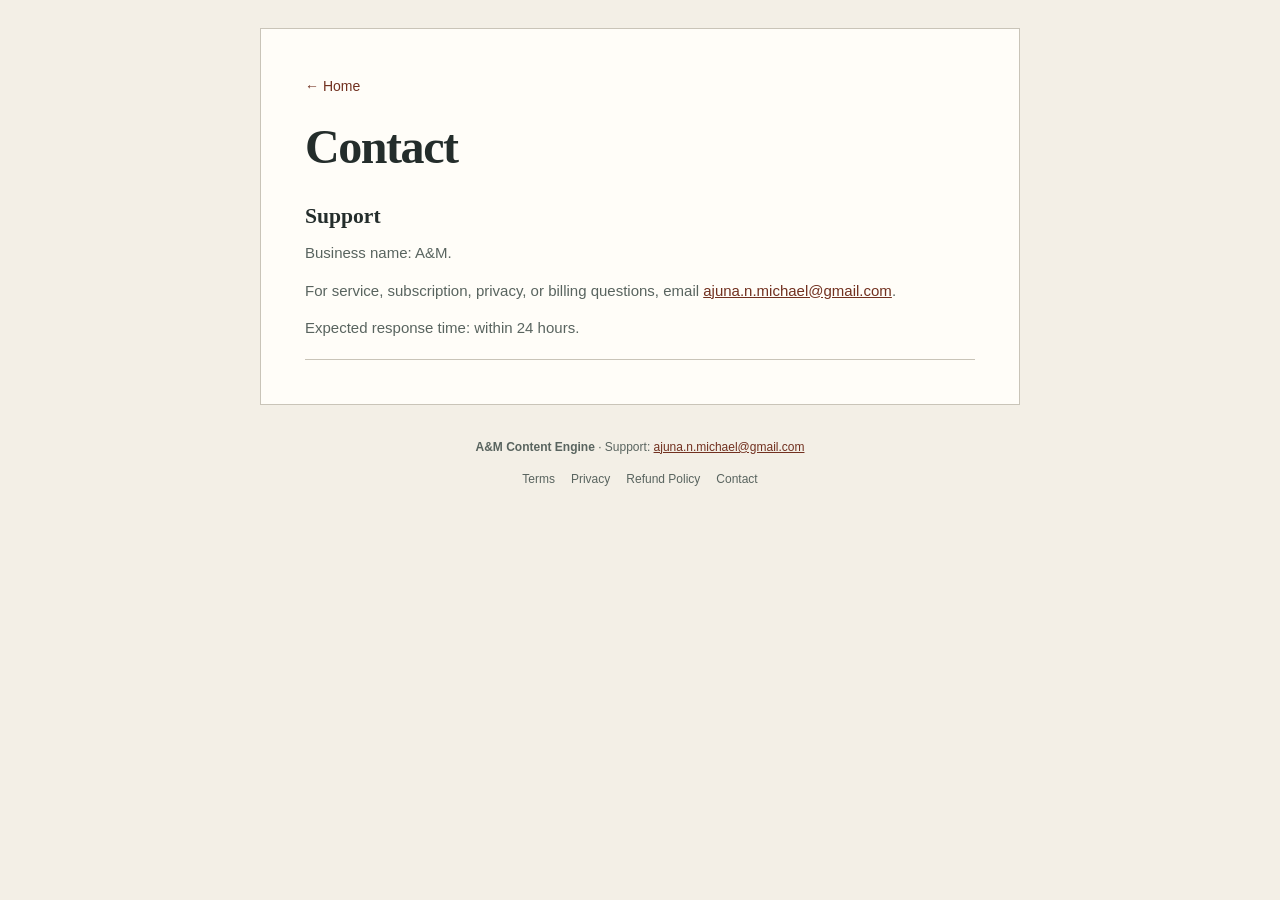
==== contact.html @ b71414fa "Update legal pages for AgentOS and match site theme" ====
<!DOCTYPE html>
<html lang="en">
<head>
  <meta charset="UTF-8">
  <meta name="viewport" content="width=device-width, initial-scale=1.0">
  <meta name="description" content="Contact A&amp;M for help with the service, subscriptions, privacy, or billing.">
  <title>Contact — A&amp;M Content Engine</title>
  <link rel="stylesheet" href="legal.css">
</head>
<body>
  <main>
    <a class="back" href="index.html">&larr; Home</a>
    <h1>Contact</h1>
    <section>
      <h2>Support</h2>
      <p>Business name: A&amp;M.</p>
      <p>For service, subscription, privacy, or billing questions, email <a href="mailto:ajuna.n.michael@gmail.com">ajuna.n.michael@gmail.com</a>.</p>
      <p>Expected response time: within 24 hours.</p>
    </section>
  </main>
  <footer class="site-footer">
    <p><strong>A&amp;M Content Engine</strong> &middot; Support: <a href="mailto:ajuna.n.michael@gmail.com">ajuna.n.michael@gmail.com</a></p>
    <nav class="footer-links" aria-label="Legal and support links"><a href="terms.html">Terms</a><a href="privacy.html">Privacy</a><a href="refunds.html">Refund Policy</a><a href="contact.html">Contact</a></nav>
  </footer>
</body>
</html>
---- legal.css ----
:root{--paper:#f3efe6;--surface:#fffdf8;--ink:#242d2b;--muted:#59645f;--accent:#9a422c;--accent-dark:#71301f;--line:#c9c4b8}
*{box-sizing:border-box}
html{scroll-behavior:smooth}
body{margin:0;padding:28px;background:var(--paper);color:var(--ink);font-family:"Trebuchet MS",Arial,sans-serif;min-height:100vh;line-height:1.6}
h1,h2{font-family:Georgia,"Times New Roman",serif}
main{max-width:760px;margin:0 auto;background:var(--surface);border:1px solid var(--line);padding:clamp(24px,5vw,44px)}
.back{display:inline-block;color:var(--accent-dark);font-size:14px;text-decoration:none;margin-bottom:24px}
.back:hover,.back:focus-visible{color:var(--accent);text-decoration:underline}
a{color:var(--accent-dark)}
a:focus-visible{outline:3px solid var(--accent);outline-offset:4px;border-radius:2px}
h1{font-size:clamp(2rem,5vw,3rem);line-height:1.1;margin:0 0 30px;letter-spacing:-.03em}
section{padding:0 0 18px;border-bottom:1px solid var(--line)}
section+section{padding-top:18px}
h2{font-size:1.35rem;line-height:1.2;margin:0 0 10px}
p{color:var(--muted);font-size:15px;line-height:1.7;margin:0 0 12px}
p:last-child{margin-bottom:0}
.site-footer{max-width:760px;margin:20px auto 0;padding:12px 0 8px;text-align:center;font-size:12px;color:var(--muted);line-height:1.8}
.site-footer p{font-size:12px;color:var(--muted)}
.footer-links{display:flex;flex-wrap:wrap;justify-content:center;gap:6px 16px;margin-top:8px}
.footer-links a{color:var(--muted);text-decoration:none}
.footer-links a:hover,.footer-links a:focus-visible{color:var(--accent-dark);text-decoration:underline}
@media(max-width:600px){body{padding:16px}main{padding:26px 20px}}
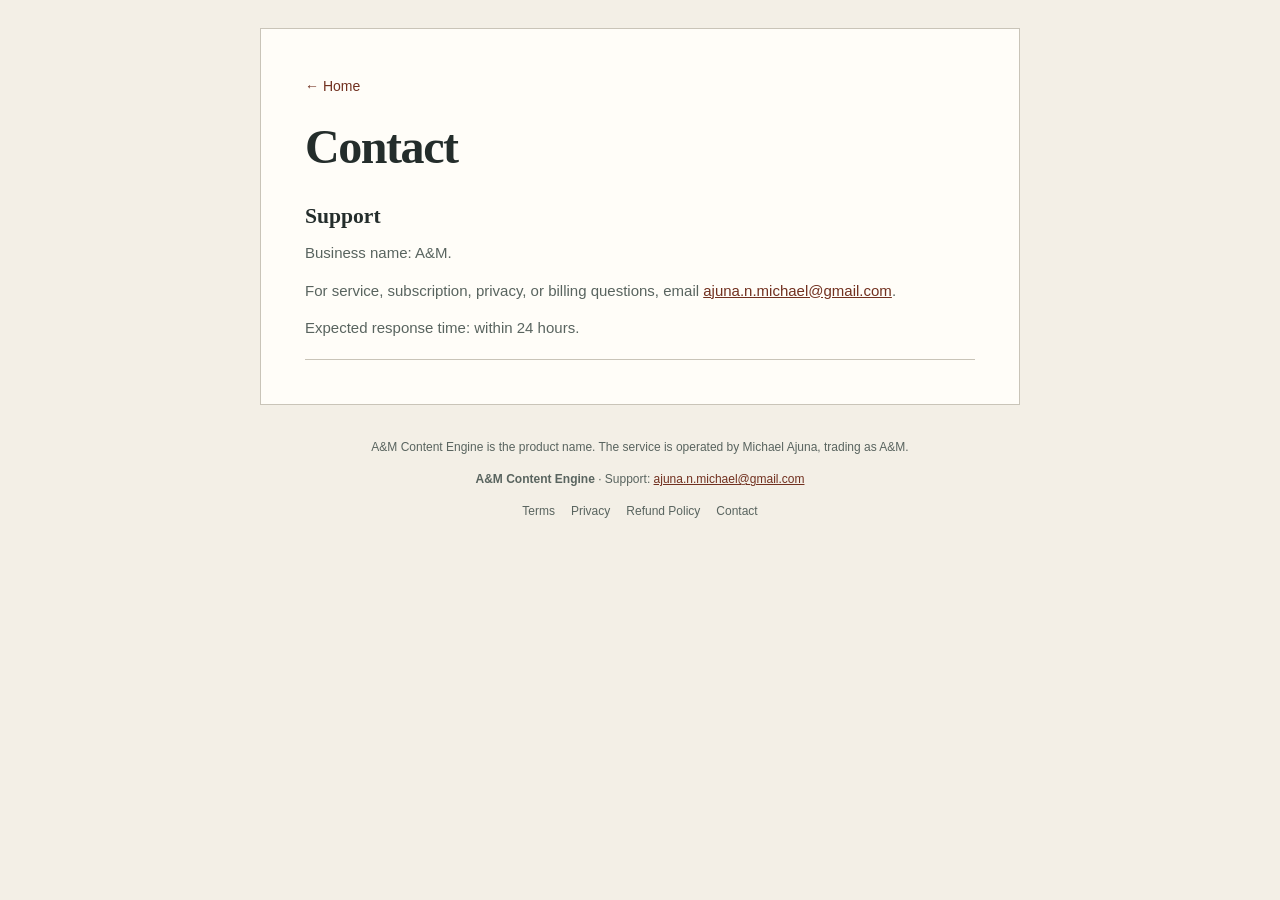
==== commit 0d47f222: "Name seller, fix AgentaOS spelling, explain cancellation, add post-payment steps and sample delivery" ====
--- a/contact.html
+++ b/contact.html
@@ -19,6 +19,7 @@
     </section>
   </main>
   <footer class="site-footer">
+    <p>A&amp;M Content Engine is the product name. The service is operated by Michael Ajuna, trading as A&amp;M.</p>
     <p><strong>A&amp;M Content Engine</strong> &middot; Support: <a href="mailto:ajuna.n.michael@gmail.com">ajuna.n.michael@gmail.com</a></p>
     <nav class="footer-links" aria-label="Legal and support links"><a href="terms.html">Terms</a><a href="privacy.html">Privacy</a><a href="refunds.html">Refund Policy</a><a href="contact.html">Contact</a></nav>
   </footer>
